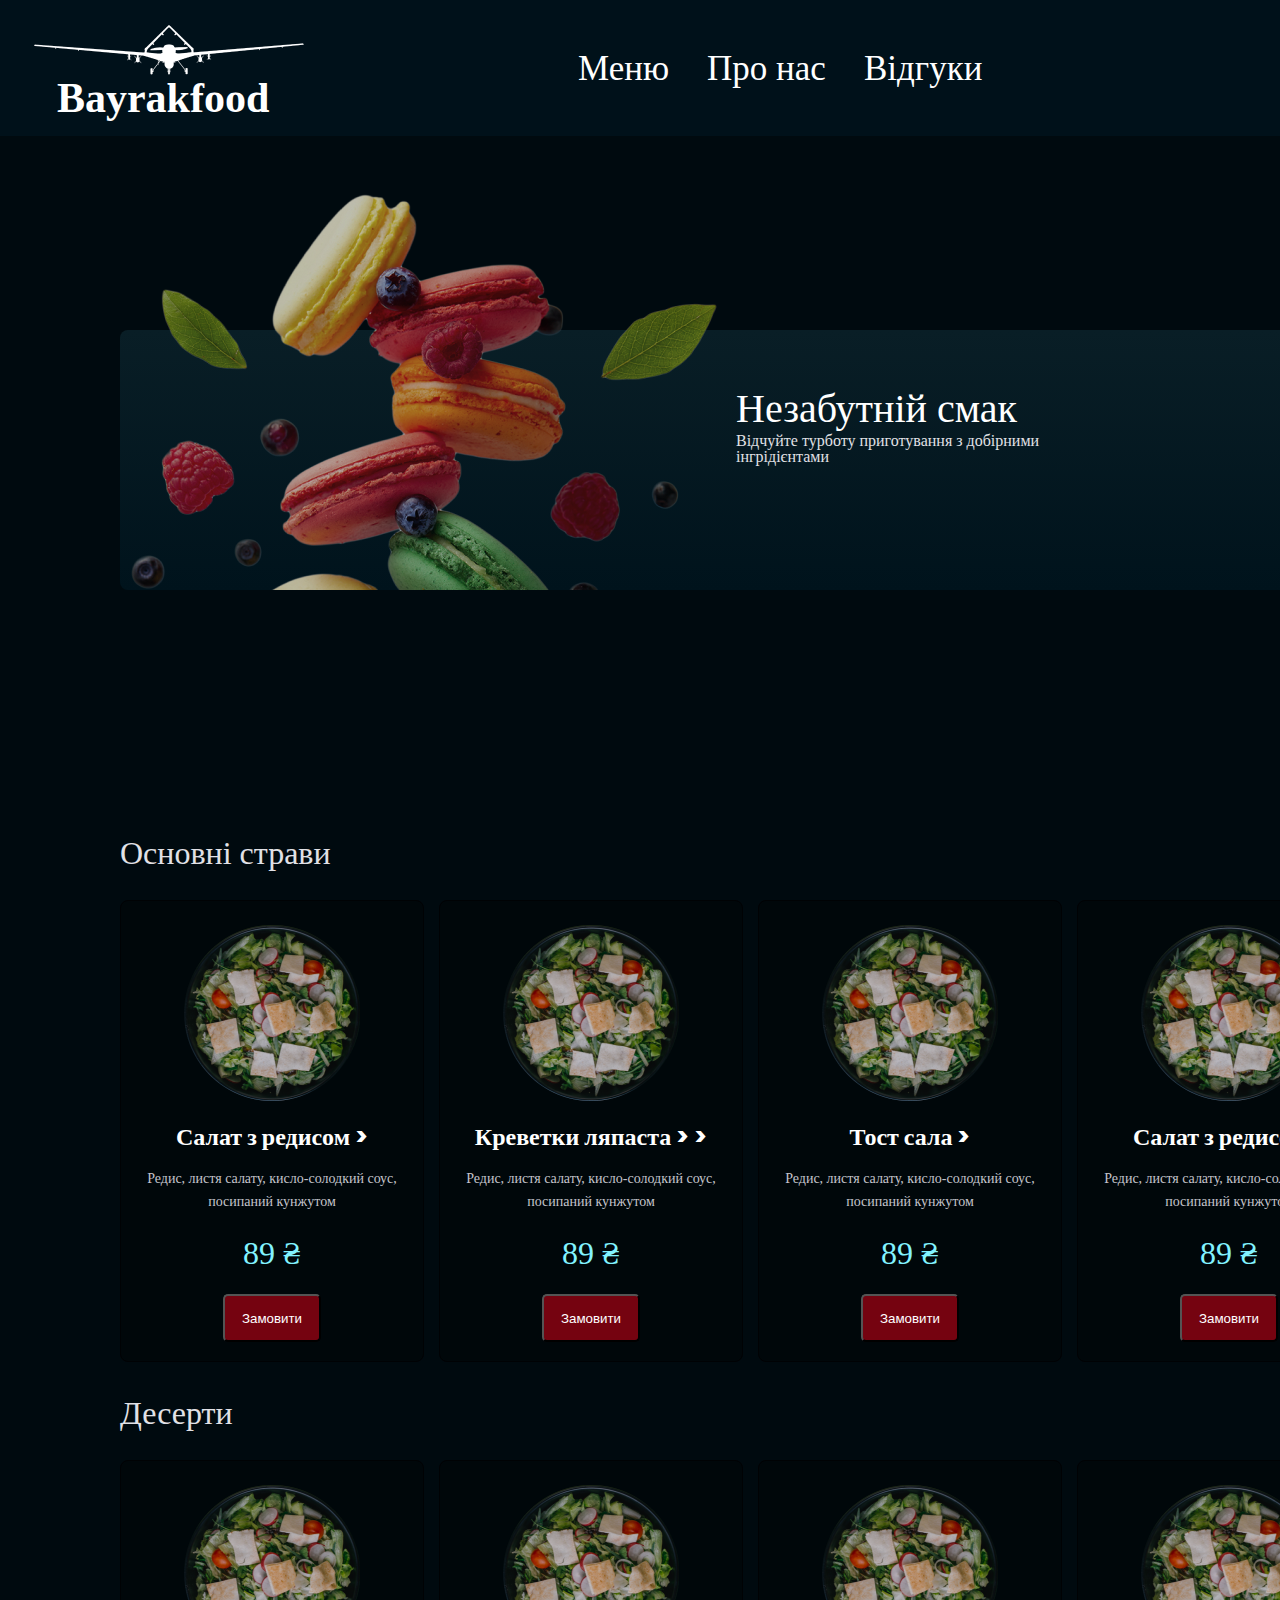
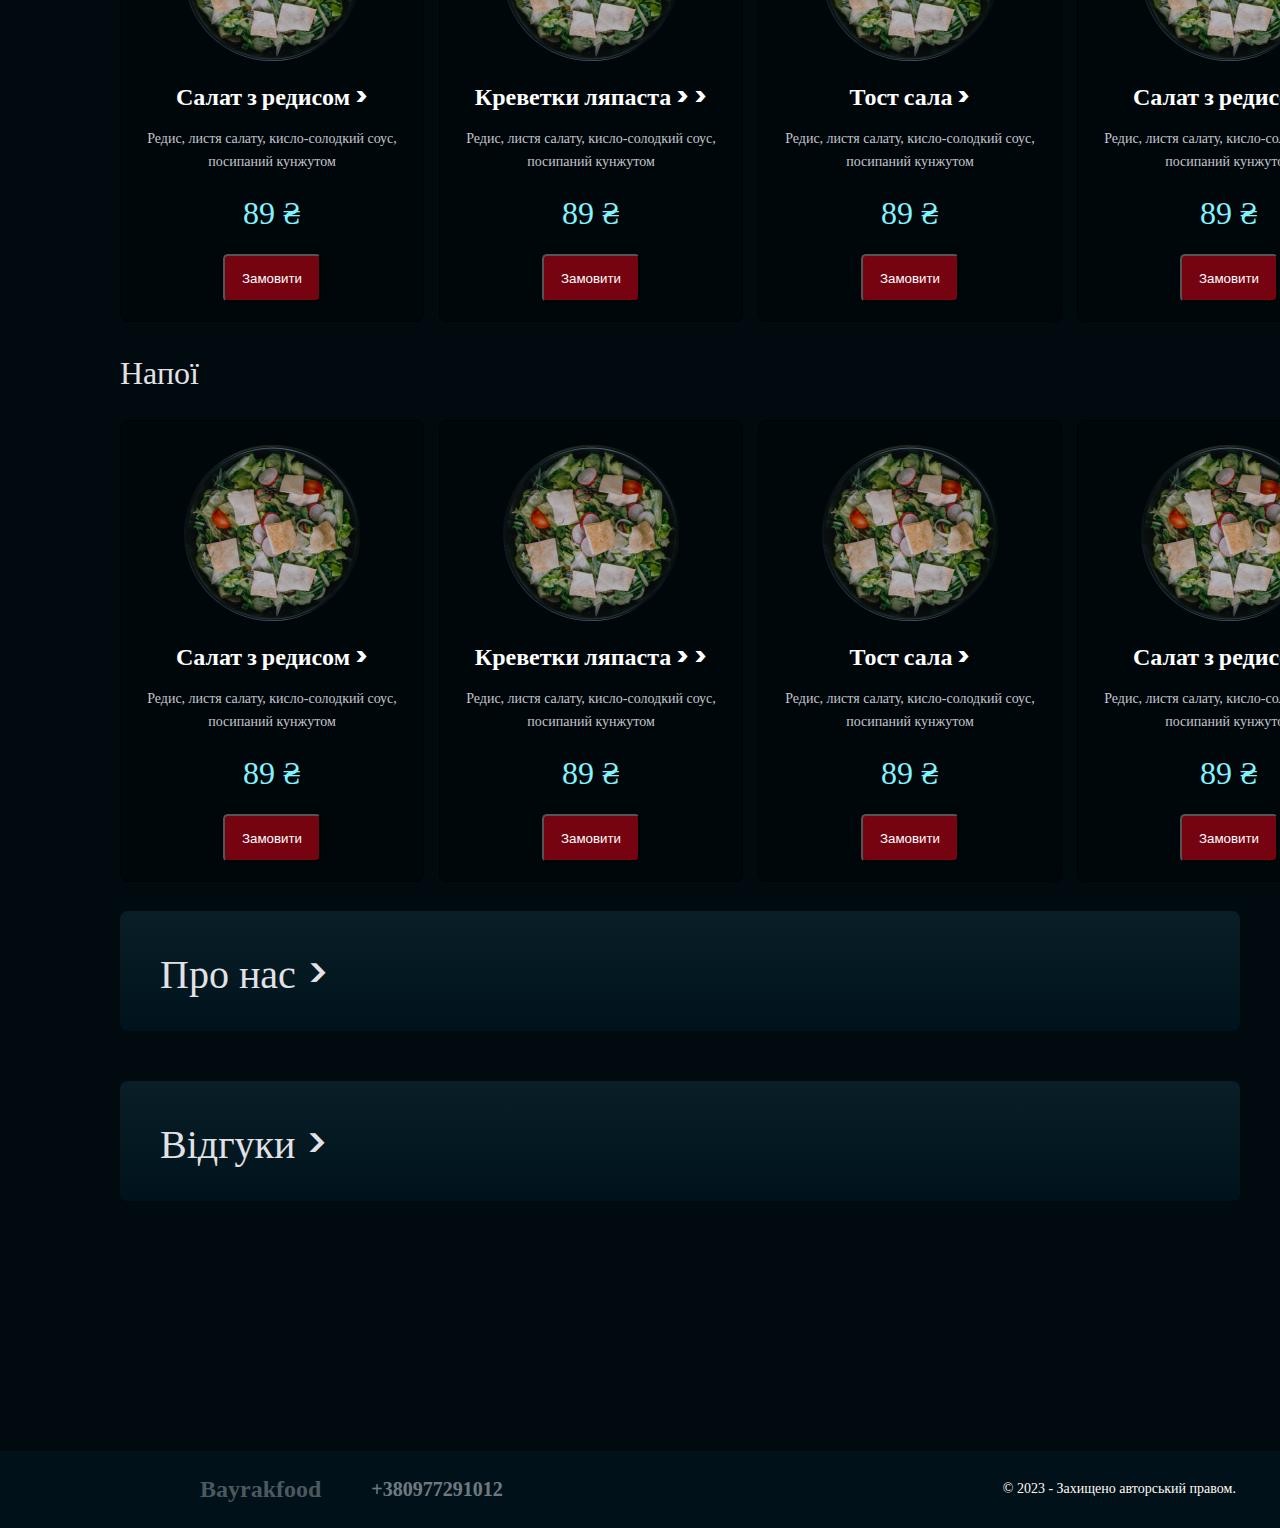
==== Praktiksite/Home/index.html @ 475fc4c5 "Front update" ====
<!DOCTYPE html>
<html>
<head>
	<meta charset="utf-8">
	<meta name="viewport" content="width=device-width, initial-scale=1">
	<link rel="stylesheet" href="CSS/main.css">
	<link rel="preconnect" href="https://fonts.googleapis.com">
	<link rel="preconnect" href="https://fonts.gstatic.com" crossorigin>
	<link href="https://fonts.googleapis.com/css2?family=Open+Sans:wght@300&display=swap" rel="stylesheet">
	<link rel="preconnect" href="https://fonts.googleapis.com">
<link rel="preconnect" href="https://fonts.gstatic.com" crossorigin>
<link href="https://fonts.googleapis.com/css2?family=Poppins:wght@100&display=swap" rel="stylesheet">
	<title></title>
</head>
<body>
	<header class="header">
		<div class="container">
			<div class="header__inner">
				<div class="logo">
					<a>
						<img class="logo_image" src="Images/logo.png">
						<div class="logo_text">Bayrakfood</div>
					</a>
				</div>

				
		

				<nav class="menu">
					<ul class="menu_list">
						<li><a href="#">Меню</a></li>
						<li><a href="#">Про нас</a></li>
						<li><a href="#">Відгуки</a></li>
					</ul>
				</nav>
					<div class="user_menu">
						<img src="Images/message.png">
					<img src="Images/exit.png">

					
					</div>
			</div>

		</div>
	</header>

<section class="top">
	<div class="container">
		<div class="info">
			
			<div class="top__inner">
				<h1 class="top_info_title">Незабутній смак</h1>
				<div class="top_info_descr">Відчуйте турботу приготування з добірними інгрідієнтами</div>
			</div>
			<img src="Images/food.png">
		</div>

	</div>
</section>

<section class="food_menu">
	<div class="container">
		<div class="food_info">
			<div class="main_dish">
			<div class="food">
				<div class="dish_name">Основні страви</div>
					<ul>
					<li>
						<div class="food_container">
						<a href="#"><img class="photo" src="Images/salad.png"></a>
						<a href="#">
							<div class="name">Салат з редисом ></div>
						</a>
						<div class="descr">Редис, листя салату, кисло-солодкий соус, посипаний кунжутом</div>
						<div class="cost"> 89 ₴</div>
						<button class="buy">Замовити</button>
					</div>
					</li>
					<li>
						<div class="food_container">
						<a href="#"><img class="photo" src="Images/salad.png"></a>
						<a href="#">
							<div class="name">Креветки ляпаста  > ></div>
						</a>
						<div class="descr">Редис, листя салату, кисло-солодкий соус, посипаний кунжутом</div>
						<div class="cost"> 89 ₴</div>
						<button class="buy">Замовити</button>
					</div>
					</li>
					<li>
						<div class="food_container">
						<a href="#"><img class="photo" src="Images/salad.png"></a>
						<a href="#">
							<div class="name">Тост сала ></div>
						</a>
						<div class="descr">Редис, листя салату, кисло-солодкий соус, посипаний кунжутом</div>
						<div class="cost"> 89 ₴</div>
						<button class="buy">Замовити</button>
					</div>
					</li>
					<li>
						<div class="food_container">
						<a href="#"><img class="photo" src="Images/salad.png"></a>
						<a href="#">
							<div class="name">Салат з редисом ></div>
						</a>
						<div class="descr">Редис, листя салату, кисло-солодкий соус, посипаний кунжутом</div>
						<div class="cost"> 89 ₴</div>
						<button class="buy">Замовити</button>
					</div>
					</li>
				</ul>
				</div>
			</div>
			</div>


			<div class="main_dish">
			<div class="food">
				<div class="dish_name">Десерти</div>
					<ul>
					<li>
						<div class="food_container">
						<a href="#"><img class="photo" src="Images/salad.png"></a>
						<a href="#">
							<div class="name">Салат з редисом ></div>
						</a>
						<div class="descr">Редис, листя салату, кисло-солодкий соус, посипаний кунжутом</div>
						<div class="cost"> 89 ₴</div>
						<button class="buy">Замовити</button>
					</div>
					</li>
					<li>
						<div class="food_container">
						<a href="#"><img class="photo" src="Images/salad.png"></a>
						<a href="#">
							<div class="name">Креветки ляпаста  > ></div>
						</a>
						<div class="descr">Редис, листя салату, кисло-солодкий соус, посипаний кунжутом</div>
						<div class="cost"> 89 ₴</div>
						<button class="buy">Замовити</button>
					</div>
					</li>
					<li>
						<div class="food_container">
						<a href="#"><img class="photo" src="Images/salad.png"></a>
						<a href="#">
							<div class="name">Тост сала ></div>
						</a>
						<div class="descr">Редис, листя салату, кисло-солодкий соус, посипаний кунжутом</div>
						<div class="cost"> 89 ₴</div>
						<button class="buy">Замовити</button>
					</div>
					</li>
					<li>
						<div class="food_container">
						<a href="#"><img class="photo" src="Images/salad.png"></a>
						<a href="#">
							<div class="name">Салат з редисом ></div>
						</a>
						<div class="descr">Редис, листя салату, кисло-солодкий соус, посипаний кунжутом</div>
						<div class="cost"> 89 ₴</div>
						<button class="buy">Замовити</button>
					</div>
					</li>
				</ul>
				</div>
			</div>
			</div>

			<div class="main_dish">
			<div class="food">
				<div class="dish_name">Напої</div>
					<ul>
					<li>
						<div class="food_container">
						<a href="#"><img class="photo" src="Images/salad.png"></a>
						<a href="#">
							<div class="name">Салат з редисом ></div>
						</a>
						<div class="descr">Редис, листя салату, кисло-солодкий соус, посипаний кунжутом</div>
						<div class="cost"> 89 ₴</div>
						<button class="buy">Замовити</button>
					</div>
					</li>
					<li>
						<div class="food_container">
						<a href="#"><img class="photo" src="Images/salad.png"></a>
						<a href="#">
							<div class="name">Креветки ляпаста  > ></div>
						</a>
						<div class="descr">Редис, листя салату, кисло-солодкий соус, посипаний кунжутом</div>
						<div class="cost"> 89 ₴</div>
						<button class="buy">Замовити</button>
					</div>
					</li>
					<li>
						<div class="food_container">
						<a href="#"><img class="photo" src="Images/salad.png"></a>
						<a href="#">
							<div class="name">Тост сала ></div>
						</a>
						<div class="descr">Редис, листя салату, кисло-солодкий соус, посипаний кунжутом</div>
						<div class="cost"> 89 ₴</div>
						<button class="buy">Замовити</button>
					</div>
					</li>
					<li>
						<div class="food_container">
						<a href="#"><img class="photo" src="Images/salad.png"></a>
						<a href="#">
							<div class="name">Салат з редисом ></div>
						</a>
						<div class="descr">Редис, листя салату, кисло-солодкий соус, посипаний кунжутом</div>
						<div class="cost"> 89 ₴</div>
						<button class="buy">Замовити</button>
					</div>
					</li>
				</ul>
				</div>
			</div>
			</div>
				</ul>
				</div>
			</div>
			</div>
		</div>
	</div>
</section>

<section class="restourant_info">
	<div class="container">
		<div class="about_us">
			<div class="about_us_info">
				Про нас >
			</div>
		</div>
		<div class="reviews">
			<div class="reviews_info">
				Відгуки >
			</div>
		</div>
	</div>
</section>

<footer class="footer">
	<div class="container">
		<div class="bottom_footer">
			<div class="footer_descr">
				Bayrakfood
				
			</div>
			<div class="footer_phone">
				+380977291012
			</div>
			<div class="author">
				© 2023 - Захищено авторський правом.
			</div>

		</div>
		
	</div>
</footer>
</body>
</html>
---- Praktiksite/Home/CSS/main.css ----
body{
background: #000A0F;
  padding: 0px;
  margin: 0px;
  color: #FFFFFF;
  font-family: 'Roboto';
  font-weight:300;
font-style: normal;
}

a{
  text-decoration: none;
  color:White;
}
ul{
  list-style-type: none;
}
.header__inner{
  position: relative;
  width:100%;
  height:136px;
  background: #00111A;
}
.logo{
  position: relative;
  left:2%;
  width:275px;

}
.logo_text{
  font-weight: 700;
font-size: 42px;
line-height: 49px;
text-align: center;
margin-top:-40px;
}
.logo_image{
  margin-top: -10px;
}
.menu{
  position: relative;
  left:500px;
  width:600px;
  height:100%;
  top:-123px;
  
  align-items: center;
  justify-content:  space-between;
  display: flex;
}
.menu_list{
  display: flex;
}
.menu_list li{
margin-left:38px;
font-weight: 500;
font-size: 35px;
line-height: 49px;


}
.user_menu{
  position: relative;
  width:100px;
  height:100%;
left:1300px;
top:-200px;
  align-items: center;
  justify-content:  space-between;
  display: flex;
}

.user_menu img{
margin-top: -110px;
}
.top__inner{
  position: relative;
  left:120px;
  width:1192px;
  height:260px;
  background: linear-gradient(180deg, #091E26 0%, #00131C 100%);
border-radius: 8px;
top:147px;

}
.top_info_title{
  font-family: 'Poppins';
  font-style: normal;
  font-weight: 500;
font-size: 40px;
line-height: 140%;
}
.top_info_title , .top_info_descr{
  position: relative;
  width:300px;
  left:616px;
  top:50px;

}
.top_info_descr{
  font-weight: 400;
font-size: 16px;
line-height: 100%;
margin-top: -30px;
width:350px;
color: #E1E1E6;

}
.info img{
  position: relative;
  top:-257px;
  left:110px;
}
.info{
  position: relative;
  top:20px;
}
.food_info{
  position: relative;

  
  
}
.main_dish{
  
  position: relative;
  width:1192px;
  left:120px;
  height:530px;
  margin-bottom: 30px;
}
.dish_name{
font-family: 'Poppins';
font-style: normal;
font-weight: 500;
font-size: 32px;
line-height: 140%;


color: #E1E1E6;


color: #E1E1E6;
}
.food_container{
margin-top:23px;
box-sizing: border-box;
display: flex;
flex-direction: column;
align-items: center;
padding: 24px;
gap: 15px;
isolation: isolate;
width: 304px;
height: 462px;
background: #00070A;
border: 1px solid #000204;
border-radius: 8px;
}
.name{
  font-weight: 700;
font-size: 24px;
line-height: 140%;

font-family: 'Poppins';
text-align: center;
}
.descr{
  font-family: 'Roboto';
font-style: normal;
font-weight: 400;
font-size: 14px;
line-height: 160%;


text-align: center;



color: #C4C4CC;
}
.cost{
  font-family: 'Roboto';
font-style: normal;
font-weight: 400;
font-size: 32px;
line-height: 160%;
/* identical to box height, or 51px */

text-align: center;

/* Tints/Cake 200 */

color: #82F3FF;

}
.buy{
  width: 98px;
height: 48px;


background: #750310;
border-radius: 5px;
color:white;


flex: none;
order: 1;
flex-grow: 0;
}
.food ul{
  display: flex;

  

}
.food li{
  margin-top:-15px;
  margin-left:-40px;
  margin-right:55px;
}

.about_us{
  position: relative;
  width:1120px;
  height:120px;
  left:120px;

background: linear-gradient(180deg, #091E26 0%, #00131C 100%);
border-radius: 8px;

}
.about_us_info , .reviews_info{
  position: relative;
  font-family: 'Poppins';
font-style: normal;
font-weight: 500;
font-size: 40px;
line-height: 140%;
top:35px;
left:40px;

color: #E1E1E6;
}

.reviews{
  position: relative;
  width:1120px;
  height:120px;
  left:120px;
  margin-top:50px;
background: linear-gradient(180deg, #091E26 0%, #00131C 100%);
border-radius: 8px;
}

.bottom_footer{
  width:100%;
  height:77px;
  display:flex;
  background: #00111A;
  top:250px;
  position: relative;
  align-items: center;
}
.footer_descr{

  font-family: 'Roboto';
font-style: normal;
font-weight: 700;
font-size: 24px;
line-height: 28px;

/* Light/Light 700 */
position: relative  ;
left:200px;
color: #4D585E;

}

.footer_phone{
  font-family: 'Roboto';
font-style: normal;
font-weight: 700;
font-size: 20px;
line-height: 160%;
/* identical to box height, or 32px */
left:250px;
text-align: center;

/* Light/Light 300 */

color: #E1E1E6;

opacity: 0.5;
position: relative;
}

.author{
  font-family: 'Roboto';
font-style: normal;
font-weight: 400;
font-size: 14px;
line-height: 160%;
/* or 22px */
left:750px;
position: relative;
/* Light/Light 200 */

color: #FFFAF1;


/* Inside auto layout */

flex: none;
order: 1;
flex-grow: 0;
}
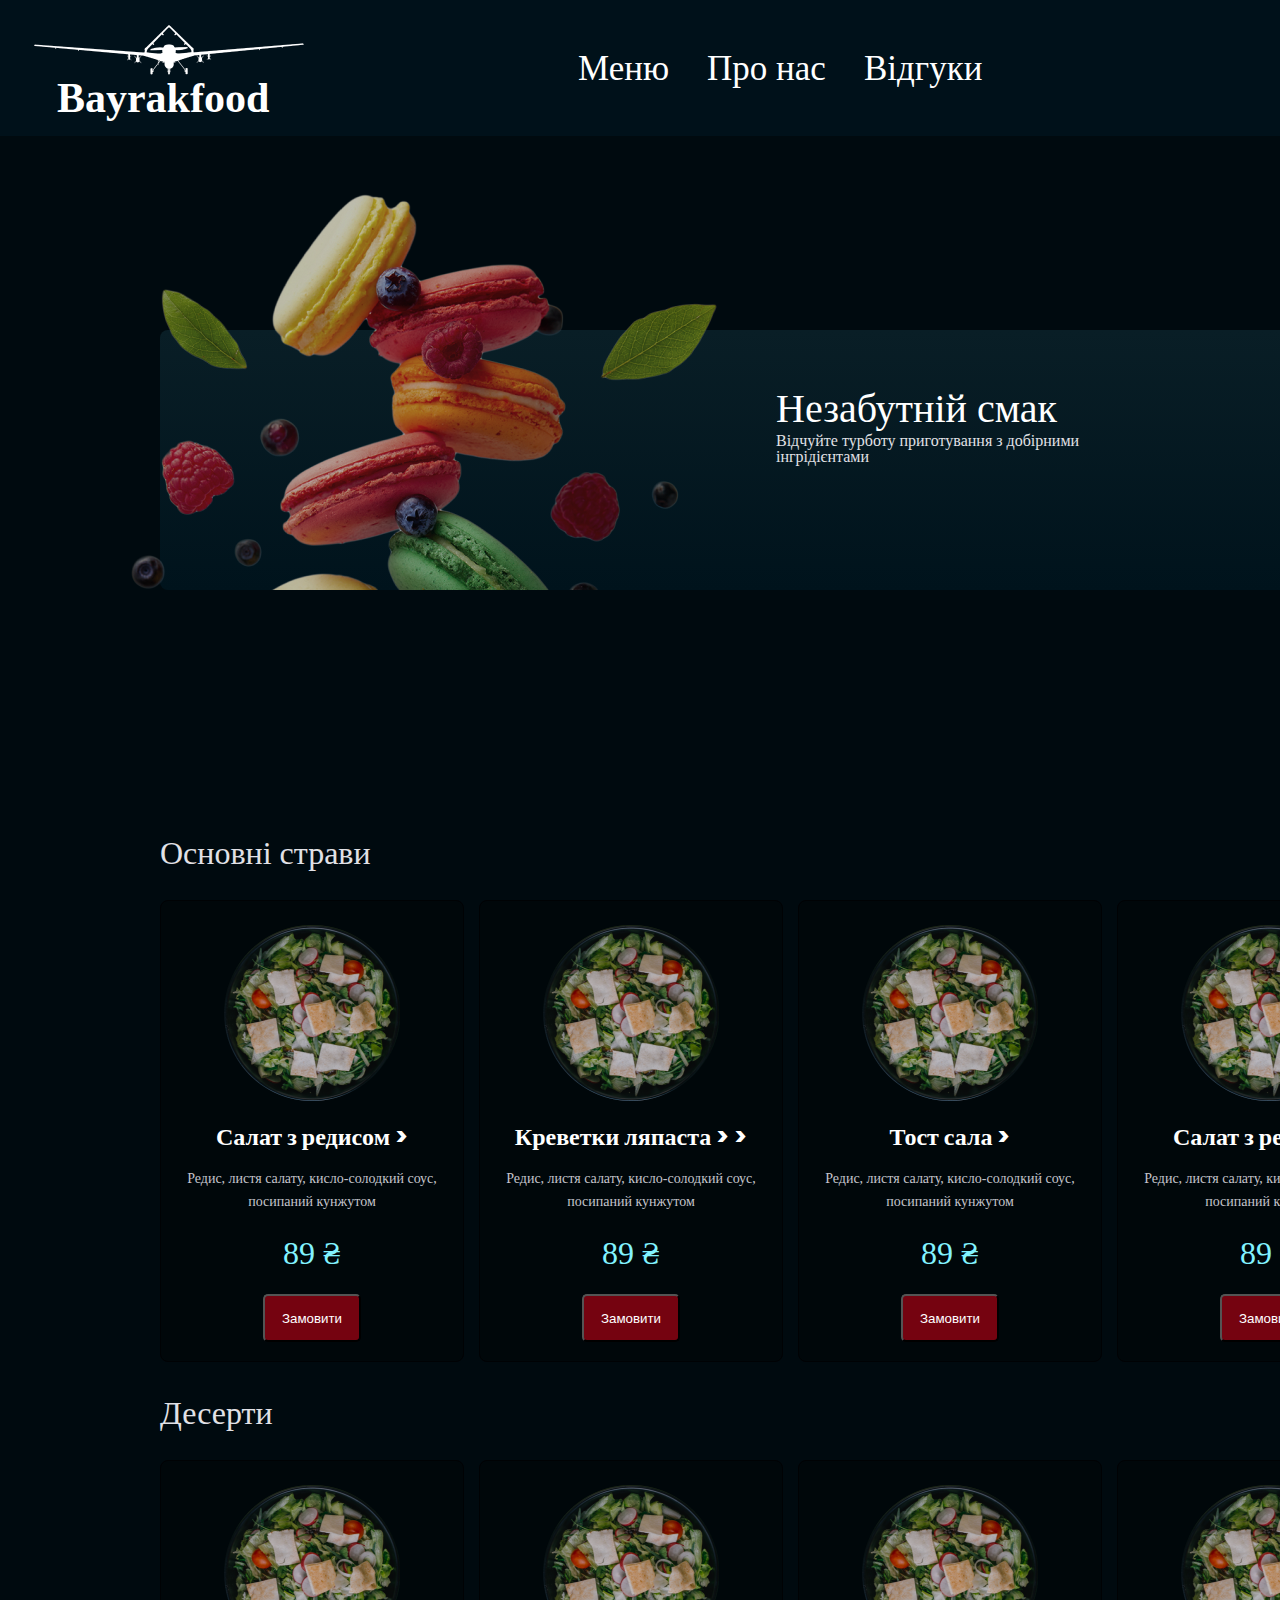
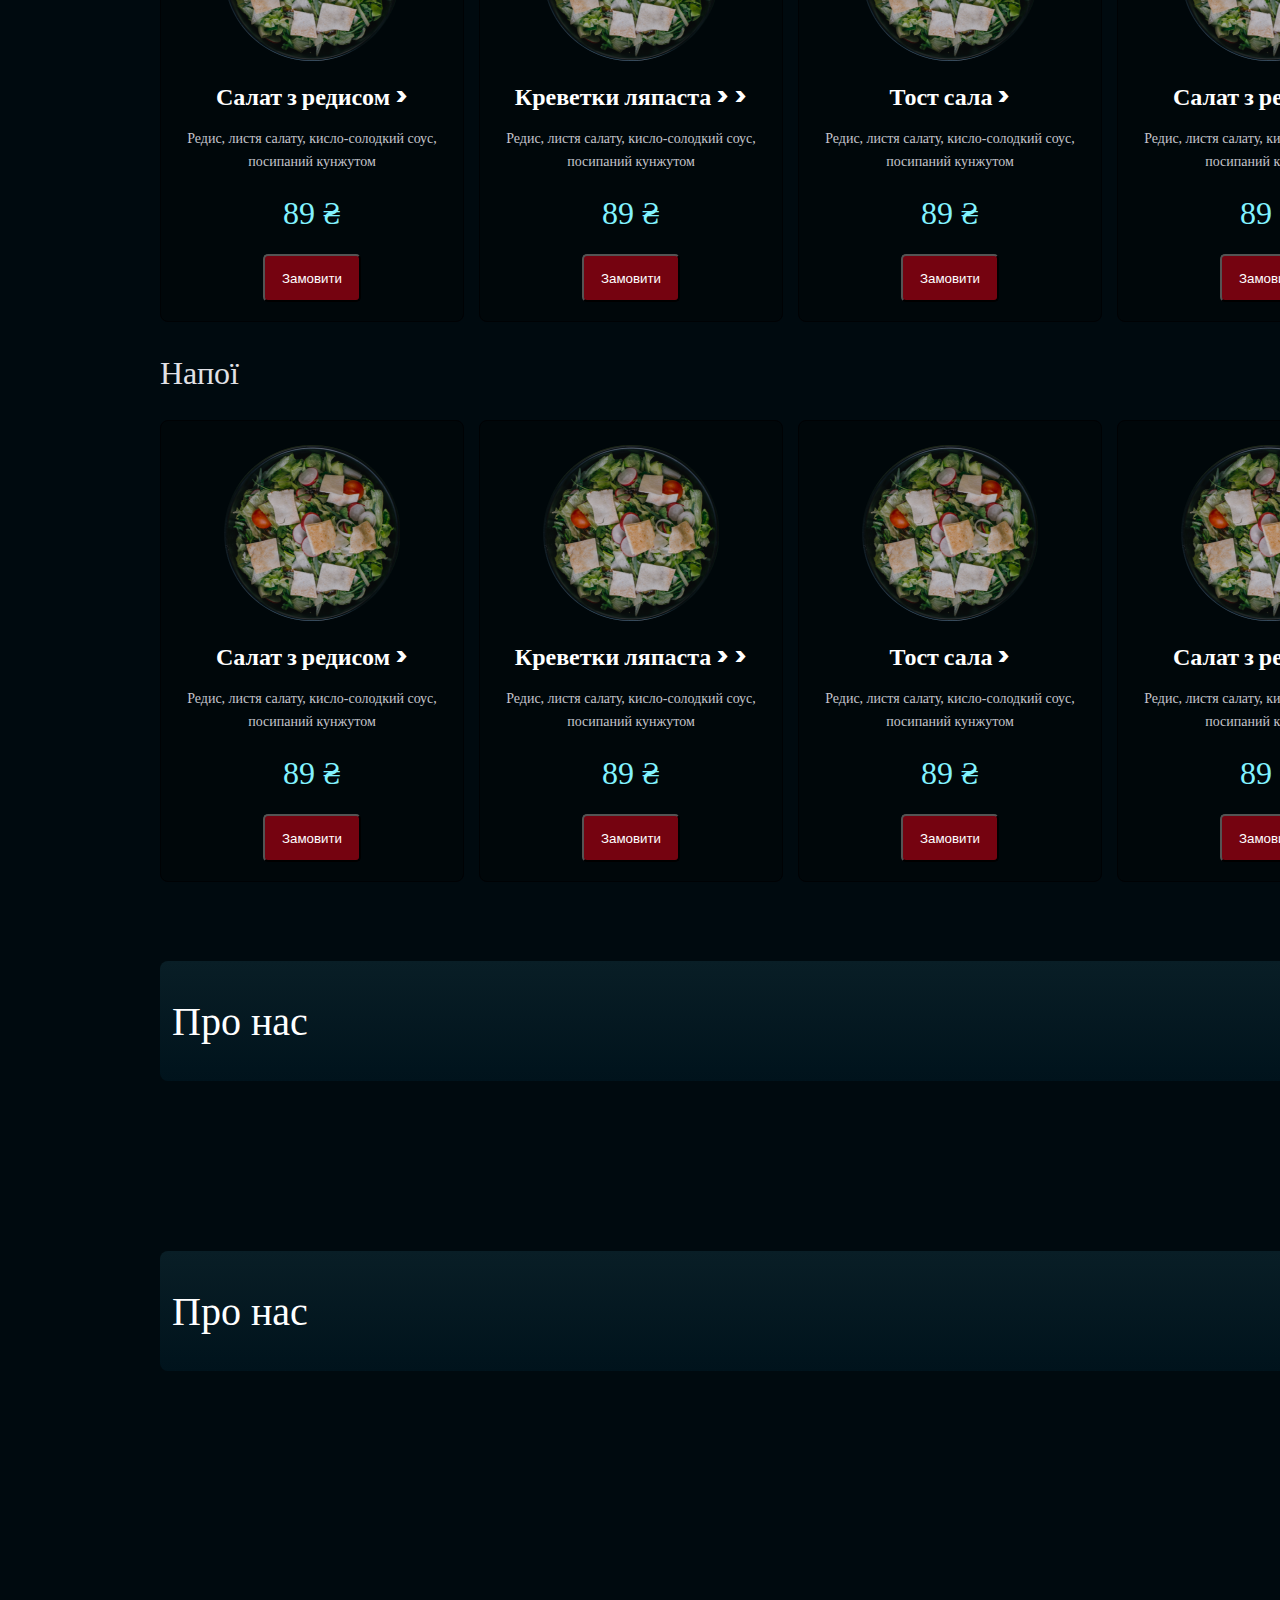
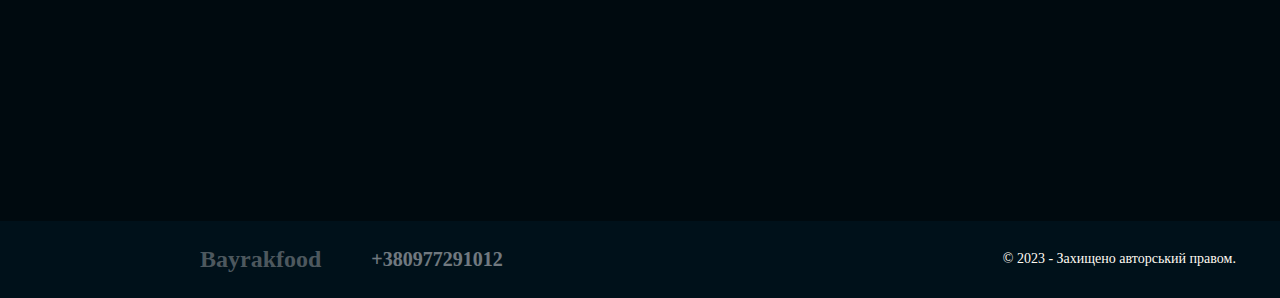
==== commit 2bd18a04: "update!!!" ====
--- a/Praktiksite/Home/index.html
+++ b/Praktiksite/Home/index.html
@@ -228,20 +228,71 @@
 	</div>
 </section>
 
-<section class="restourant_info">
-	<div class="container">
-		<div class="about_us">
-			<div class="about_us_info">
-				Про нас >
-			</div>
-		</div>
-		<div class="reviews">
-			<div class="reviews_info">
-				Відгуки >
-			</div>
-		</div>
-	</div>
-</section>
+
+
+
+<div class="container">
+	<div class="about_us">
+            <button class="click">Про нас</button>
+
+            <div class="list">
+
+                <div class="links">Link 1</div>  
+       		</div>
+	</div>
+<div>
+
+
+    	
+    <div>
+
+
+        <script>
+
+            let click = document.querySelector('.click');
+
+            let list = document.querySelector('.list');
+
+            let b = document.querySelector('.about_us');
+            
+            
+            
+            click.addEventListener("click",()=>{
+
+                list.classList.toggle('newlist');
+
+            });
+    
+
+        </script>
+
+<div class="container">
+	<div class="review">
+            <button class="click1">Про нас</button>
+
+            <div class="list1">
+
+                <div class="links1">Link 1</div> 
+                <div class="links1">Link 1</div>  
+                <div class="links1">Link 1</div>   
+       		</div>
+	</div>
+<div>
+
+
+<script>
+
+            let click1 = document.querySelector('.click1');
+
+            let list1 = document.querySelector('.list1');
+
+            click1.addEventListener("click",()=>{
+
+                list1.classList.toggle('newlist1');
+
+            });
+
+        </script>
 
 <footer class="footer">
 	<div class="container">
@@ -260,6 +311,10 @@
 		</div>
 		
 	</div>
-</footer>
+</footer> 
+
+
+
+</script>
 </body>
 </html>--- a/Praktiksite/Home/CSS/main.css
+++ b/Praktiksite/Home/CSS/main.css
@@ -75,7 +75,7 @@
 }
 .top__inner{
   position: relative;
-  left:120px;
+  left:160px;
   width:1192px;
   height:260px;
   background: linear-gradient(180deg, #091E26 0%, #00131C 100%);
@@ -125,7 +125,7 @@
   
   position: relative;
   width:1192px;
-  left:120px;
+  left:160px;
   height:530px;
   margin-bottom: 30px;
 }
@@ -220,37 +220,201 @@
   margin-right:55px;
 }
 
-.about_us{
-  position: relative;
+
+
+
+
+
+.about_us , .review{
+  left:40px;
   width:1120px;
+}
+.click{
+  position: relative;
+  
+  min-width:1120px;
   height:120px;
   left:120px;
-
 background: linear-gradient(180deg, #091E26 0%, #00131C 100%);
 border-radius: 8px;
 
 }
-.about_us_info , .reviews_info{
-  position: relative;
+
+.click:hover {
+
+    background-color: #B71C1C;
+  transform: scale(1.1);
+
+}
+
+.click,.links {
+    
+    padding: 12px;
+
+    font-size: 1.2em;
+
+    font-family: futura Md BT;
+
+    border: none;
+
+    outline: none;
+
+    width:200px;
+
+    color:#fff;
+
+    transition: 0.3s;
+
+}
+
+.list {
+
+    position: absolute;
+    left:120px;
+    transform: scaleY(0);
+
+    transform-origin: top;
+
+    transition: 0.3s;
+
+}
+
+.newlist {
+
+    transform: scaleY(1);
+    
+}
+
+.links {
+
+      width:1120px;
+  height:120px;
+  left:120px;
+background: linear-gradient(180deg, #091E26 0%, #00131C 100%);
+border-radius: 8px;
+
+}
+
+.links:hover {
+
+    background-color: #01579B;
+
+    transform: scale(1.1);
+
+}
+.click{
+  min-width:1145px;
+  text-align:left;
   font-family: 'Poppins';
 font-style: normal;
 font-weight: 500;
 font-size: 40px;
 line-height: 140%;
-top:35px;
-left:40px;
-
-color: #E1E1E6;
-}
-
-.reviews{
-  position: relative;
-  width:1120px;
+}
+
+
+
+
+
+
+
+
+
+.click1{
+  position: relative;
+  left:120px;
+  min-width:1120px;
   height:120px;
   left:120px;
-  margin-top:50px;
 background: linear-gradient(180deg, #091E26 0%, #00131C 100%);
 border-radius: 8px;
+
+}
+
+.click1:hover {
+
+    background-color: #B71C1C;
+  transform: scale(1.1);
+
+}
+
+.click1,.links1 {
+
+    padding: 12px;
+
+    font-size: 1.2em;
+
+    font-family: futura Md BT;
+
+    border: none;
+
+    outline: none;
+
+    width:200px;
+
+    color:#fff;
+
+    transition: 0.3s;
+
+}
+
+.list1 {
+
+    position: absolute;
+    left:120px;
+    transform: scaleY(0);
+
+    transform-origin: top;
+
+    transition: 0.3s;
+
+}
+
+.newlist1 {
+
+    transform: scaleY(1);
+
+}
+
+.links1 {
+
+      width:1120px;
+  height:120px;
+  left:120px;
+background: linear-gradient(180deg, #091E26 0%, #00131C 100%);
+border-radius: 8px;
+
+}
+
+.links1:hover {
+
+    background-color: #01579B;
+    
+    transform: scale(1.1);
+
+}
+.click1{
+  min-width:1145px;
+  text-align:left;
+  font-family: 'Poppins';
+font-style: normal;
+font-weight: 500;
+font-size: 40px;
+line-height: 140%;
+}
+
+.about_us{
+  position: relative;
+  top:50px;
+  margin-bottom: 50px;
+  
+}
+.about_us{
+  height:240px;
+}
+
+.reviews{
+  top:50px;
 }
 
 .bottom_footer{
@@ -258,7 +422,7 @@
   height:77px;
   display:flex;
   background: #00111A;
-  top:250px;
+  bottom:-500px;
   position: relative;
   align-items: center;
 }
@@ -270,7 +434,7 @@
 font-size: 24px;
 line-height: 28px;
 
-/* Light/Light 700 */
+
 position: relative  ;
 left:200px;
 color: #4D585E;
@@ -283,11 +447,10 @@
 font-weight: 700;
 font-size: 20px;
 line-height: 160%;
-/* identical to box height, or 32px */
+
 left:250px;
 text-align: center;
 
-/* Light/Light 300 */
 
 color: #E1E1E6;
 
@@ -301,17 +464,21 @@
 font-weight: 400;
 font-size: 14px;
 line-height: 160%;
-/* or 22px */
+
 left:750px;
 position: relative;
-/* Light/Light 200 */
+
 
 color: #FFFAF1;
 
 
-/* Inside auto layout */
+
 
 flex: none;
 order: 1;
 flex-grow: 0;
+} 
+.review{
+  position: relative;
+  top:50px;
 }